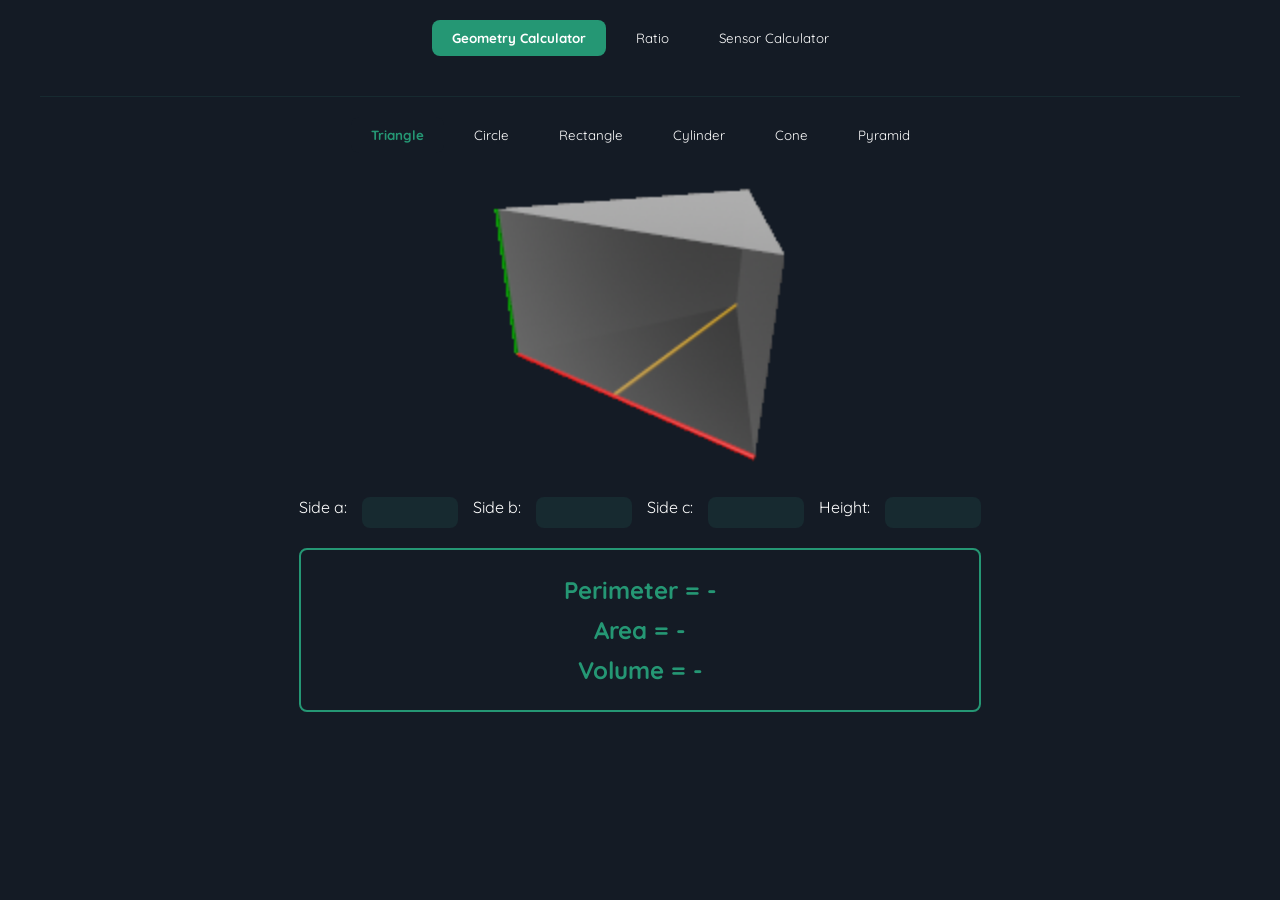
==== apps/Calculator/index.html @ b920a1d1 "update" ====
<!DOCTYPE html>
<html lang="en">
<head>
    <meta charset="UTF-8">
    <meta name="viewport" content="width=device-width, initial-scale=1.0">
    <title>Math Tools</title>
    <link rel="stylesheet" href="styles.css">
	<link href="https://fonts.googleapis.com/css2?family=Quicksand:wght@400;700&display=swap" rel="stylesheet">
</head>
<body>
    <div class="container">
        <div class="main-tabs">
            <button class="main-tab active" onclick="switchMainTab('geometry')">Geometry Calculator</button>
            <button class="main-tab" onclick="switchMainTab('ratio')">Ratio</button>
            <button class="main-tab" onclick="switchMainTab('sensor')">Sensor Calculator</button>
        </div>
        <div class="main-tab-content active" id="geometry">
            <div class="sub-tabs">
                <button class="sub-tab active" onclick="switchSubTab('triangle')">Triangle</button>
                <button class="sub-tab" onclick="switchSubTab('circle')">Circle</button>
                <button class="sub-tab" onclick="switchSubTab('rectangle')">Rectangle</button>
                <button class="sub-tab" onclick="switchSubTab('cylinder')">Cylinder</button>
                <button class="sub-tab" onclick="switchSubTab('cone')">Cone</button>
                <button class="sub-tab" onclick="switchSubTab('pyramid')">Pyramid</button>
            </div>
            <div class="sub-tab-content active" id="triangle">
                <div class="content-vertical">
                    <div class="image-section">
                        <img src="images/triangle.png" alt="Triangle" class="large-image">
                    </div>
                    <div class="calc-section">
                        <div class="input-group">
                            <label>Side a:</label>
                            <input type="number" id="tri-a" oninput="calculateTriangle()" min="0">
                            <label>Side b:</label>
                            <input type="number" id="tri-b" oninput="calculateTriangle()" min="0">
                            <label>Side c:</label>
                            <input type="number" id="tri-c" oninput="calculateTriangle()" min="0">
                            <label>Height:</label>
                            <input type="number" id="tri-h" oninput="calculateTriangle()" min="0">
                        </div>
                        <div class="results-box">
                            <p>Perimeter = <span id="tri-perimeter">-</span></p>
                            <p>Area = <span id="tri-area">-</span></p>
                            <p>Volume = <span id="tri-volume">-</span></p>
                        </div>
                    </div>
                </div>
            </div>
            <div class="sub-tab-content" id="circle">
                <div class="content-vertical">
                    <div class="image-section">
                        <img src="images/circle.png" alt="Circle" class="large-image">
                    </div>
                    <div class="calc-section">
                        <div class="input-group">
                            <label>Radius:</label>
                            <input type="number" id="circ-radius" oninput="calculateCircle()" min="0">
                        </div>
                        <div class="results-box">
                            <p>Circumference = <span id="circ-circumference">-</span></p>
                            <p>Area = <span id="circ-area">-</span></p>
                            <p>Sphere Volume = <span id="circ-volume">-</span></p>
                        </div>
                    </div>
                </div>
            </div>
            <div class="sub-tab-content" id="rectangle">
                <div class="content-vertical">
                    <div class="image-section">
                        <img src="images/rectangle.png" alt="Rectangle" class="large-image">
                    </div>
                    <div class="calc-section">
                        <div class="input-group">
                            <label>Length:</label>
                            <input type="number" id="rect-length" oninput="calculateRectangle()" min="0">
                            <label>Width:</label>
                            <input type="number" id="rect-width" oninput="calculateRectangle()" min="0">
                            <label>Height:</label>
                            <input type="number" id="rect-height" oninput="calculateRectangle()" min="0">
                        </div>
                        <div class="results-box">
                            <p>Perimeter = <span id="rect-perimeter">-</span></p>
                            <p>Area = <span id="rect-area">-</span></p>
                            <p>Volume = <span id="rect-volume">-</span></p>
                        </div>
                    </div>
                </div>
            </div>
            <div class="sub-tab-content" id="cylinder">
                <div class="content-vertical">
                    <div class="image-section">
                        <img src="images/cylinder.png" alt="Cylinder" class="large-image">
                    </div>
                    <div class="calc-section">
                        <div class="input-group">
                            <label>Radius:</label>
                            <input type="number" id="cyl-radius" oninput="calculateCylinder()" min="0">
                            <label>Circumference:</label>
                            <input type="number" id="cyl-circumference" oninput="calculateCylinder()" min="0">
                            <label>Height:</label>
                            <input type="number" id="cyl-height" oninput="calculateCylinder()" min="0">
                        </div>
                        <div class="results-box">
                            <p>Volume = <span id="cyl-volume">-</span></p>
                        </div>
                    </div>
                </div>
            </div>
            <div class="sub-tab-content" id="cone">
                <div class="content-vertical">
                    <div class="image-section">
                        <img src="images/cone.png" alt="Cone" class="large-image">
                    </div>
                    <div class="calc-section">
                        <div class="input-group">
                            <label>Radius:</label>
                            <input type="number" id="cone-radius" oninput="calculateCone()" min="0">
                            <label>Circumference:</label>
                            <input type="number" id="cone-circumference" oninput="calculateCone()" min="0">
                            <label>Height:</label>
                            <input type="number" id="cone-height" oninput="calculateCone()" min="0">
                        </div>
                        <div class="results-box">
                            <p>Volume = <span id="cone-volume">-</span></p>
                        </div>
                    </div>
                </div>
            </div>
            <div class="sub-tab-content" id="pyramid">
                <div class="content-vertical">
                    <div class="image-section">
                        <img src="images/pyramid.png" alt="Pyramid" class="large-image">
                    </div>
                    <div class="calc-section">
                        <div class="input-group">
                            <label>Base Length:</label>
                            <input type="number" id="pyr-length" oninput="calculatePyramid()" min="0">
                            <label>Base Width:</label>
                            <input type="number" id="pyr-width" oninput="calculatePyramid()" min="0">
                            <label>Height:</label>
                            <input type="number" id="pyr-height" oninput="calculatePyramid()" min="0">
                        </div>
                        <div class="results-box">
                            <p>Volume = <span id="pyr-volume">-</span></p>
                        </div>
                    </div>
                </div>
            </div>
        </div>
        <div class="main-tab-content" id="ratio">
            <div class="content-vertical">
                <div class="ratio-input-group">
                    <input type="number" id="ratio-a" oninput="updateRatio('a')" onchange="updateRatio('a')" min="0" class="ratio-input">
                    <input type="number" id="ratio-b" oninput="updateRatio('b')" onchange="updateRatio('b')" min="0" class="ratio-input">
                </div>
                <button class="keep-ratio-btn" id="keep-ratio-btn" onclick="keepRatio()">Keep Ratio</button>
                <div class="results-box">
                    <p>Ratio (A/B) = <span id="ratio-result">-</span></p>
                </div>
            </div>
        </div>
        <div class="main-tab-content" id="sensor">
            <div class="content-vertical">
                <div class="image-section">
                </div>
                <div class="calc-section">
                    <div class="input-group">
                        <label>Width Pixel:</label>
                        <input type="number" id="sensor-width-pixel" oninput="calculateSensor()" min="0">
                        <label>Height Pixel:</label>
                        <input type="number" id="sensor-height-pixel" oninput="calculateSensor()" min="0">
                        <label>Pixel Size (µm):</label>
                        <input type="number" id="sensor-pixel-size" oninput="calculateSensor()" min="0" value="4.4">
                    </div>
                    <div class="results-box">
                        <p>Sensor Length (mm): <span id="sensor-length">-</span></p>
                        <p>Sensor Height (mm): <span id="sensor-height">-</span></p>
                        <p>Sensor Diagonal (mm): <span id="sensor-diagonal">-</span></p>
                        <p>Sensor Ratio: <span id="sensor-ratio">-</span></p>
                    </div>
                </div>
            </div>
        </div>
    </div>
    <script src="script.js"></script>
</body>
</html>
---- apps/Calculator/styles.css ----
body {
    background-color: #141b25;
    color: #ffffff;
    font-family: 'Quicksand', sans-serif;
    margin: 0;
    padding: 20px;
    display: flex;
    justify-content: center;
}

.container {
    max-width: 1200px;
    width: 100%;
}

.main-tabs {
    display: flex;
    justify-content: center;
    margin-bottom: 40px; /* Tăng khoảng cách để dời giao diện xuống */
}

.main-tab {
    padding: 10px 20px;
    margin: 0 5px;
    background: none;
    border: none;
    cursor: pointer;
    color: #ffffff;
    font-family: 'Quicksand', sans-serif;
}

.main-tab.active {
    background-color: #259774;
    border-radius: 8px;
    font-weight: bold;
}

.main-tab-content {
    display: none;
    background-color: #141b25;
    padding: 20px;
    border-radius: none;
    border-top: 1px solid #172a30; /* Thêm đường line mỏng để ngăn cách */
}

.main-tab-content.active {
    display: block;
}

.sub-tabs {
    display: flex;
    justify-content: center;
    margin-bottom: 20px;
}

.sub-tab {
    padding: 10px 20px;
    margin: 0 5px;
    background: none;
    border: none;
    cursor: pointer;
    color: #ffffff;
    font-family: 'Quicksand', sans-serif;
}

.sub-tab.active {
    background-color: #141b25;
    color: #259774;
    border-radius: 8px;
    font-weight: bold;
}

.sub-tab-content {
    display: none;
}

.sub-tab-content.active {
    display: block;
}

.content-vertical {
    display: flex;
    flex-direction: column;
    align-items: center;
    gap: 20px;
}

.image-section {
    text-align: center;
}

.large-image {
    width: 300px;
    height: 300px;
}

.calc-section {
    text-align: center;
}

.input-group {
    display: flex;
    flex-wrap: wrap;
    gap: 15px;
    margin-bottom: 20px;
    justify-content: center;
}

.input-group label {
    display: block;
    margin-bottom: 5px;
}

.input-group input {
    width: 80px;
    padding: 8px;
    border-radius: 8px;
    background-color: #172a30;
    color: #ffffff;
    border: none;
    text-align: center;
    -webkit-appearance: none;
    appearance: none;
}

.input-group input::-webkit-inner-spin-button,
.input-group input::-webkit-outer-spin-button {
    -webkit-appearance: none;
    margin: 0;
}

.ratio-input-group {
    display: flex;
    flex-wrap: wrap;
    gap: 15px;
    margin-bottom: 20px;
    justify-content: center;
}

.ratio-input {
    width: 200px;
    height: 100px;
    padding: 8px;
    border-radius: 8px;
    background-color: #172a30;
    color: #ffffff;
    border: none;
    font-size: 2rem;
    font-weight: bold;
    text-align: center;
    -webkit-appearance: none;
    appearance: none;
}

.ratio-input::-webkit-inner-spin-button,
.ratio-input::-webkit-outer-spin-button {
    -webkit-appearance: none;
    margin: 0;
}

.keep-ratio-btn {
    padding: 10px 20px;
    background-color: #172a30;
    border: none;
    border-radius: 8px;
    color: #ffffff;
    cursor: pointer;
    font-weight: bold;
    margin-bottom: 20px;
    font-family: 'Quicksand', sans-serif;
}

.keep-ratio-btn.active {
    background-color: #259774;
}

.results-box {
    border: 2px solid #259774;
    border-radius: 8px;
    padding: 15px;
    text-align: center;
}

.results-box p {
    margin: 10px 0;
    color: #259774;
    font-size: 1.5rem;
    font-weight: bold;
}

h1 {
    font-size: 2rem;
    margin-bottom: 20px;
    text-align: center;
}
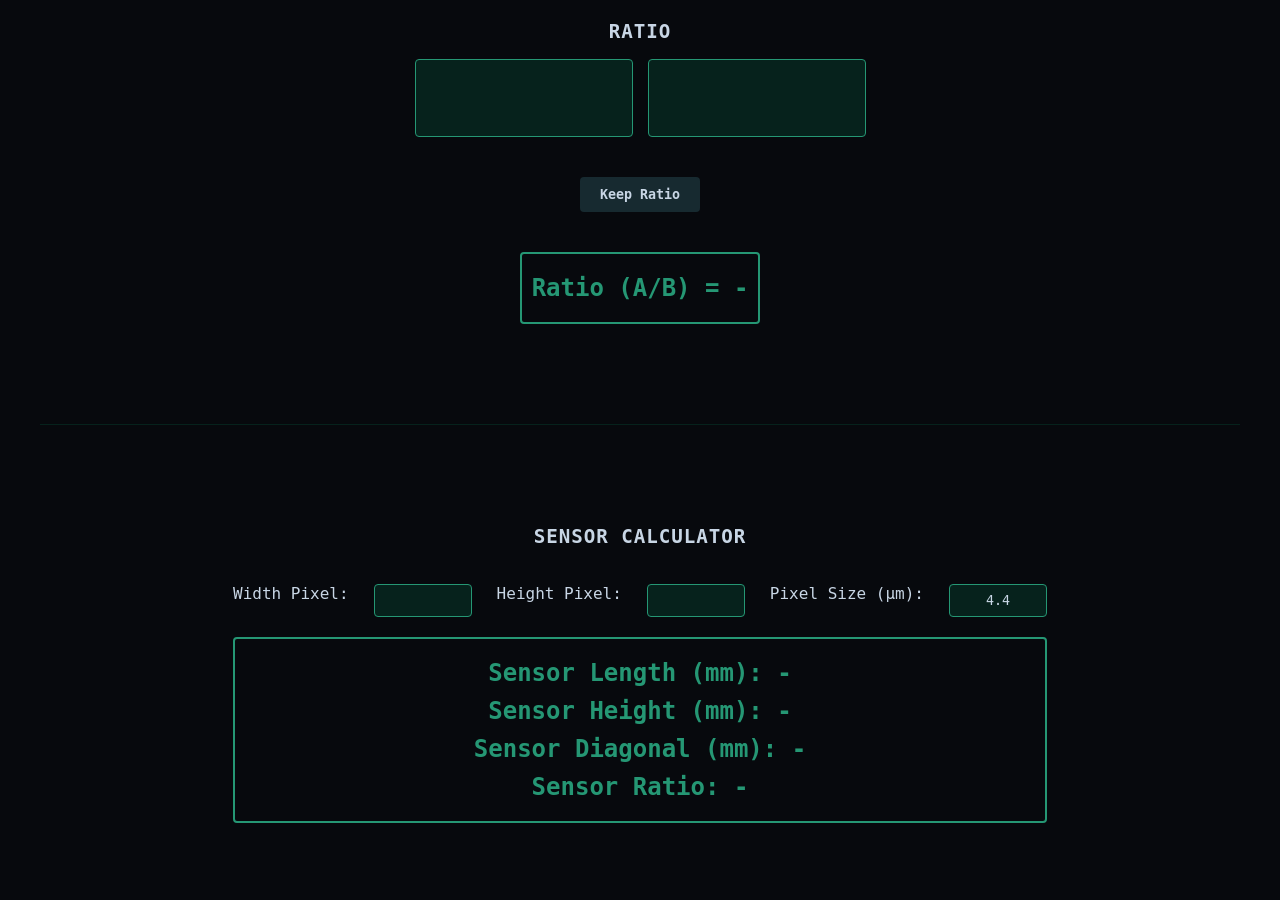
==== commit 48798dda: "3" ====
--- a/apps/Calculator/index.html
+++ b/apps/Calculator/index.html
@@ -5,150 +5,40 @@
     <meta name="viewport" content="width=device-width, initial-scale=1.0">
     <title>Math Tools</title>
     <link rel="stylesheet" href="styles.css">
-	<link href="https://fonts.googleapis.com/css2?family=Quicksand:wght@400;700&display=swap" rel="stylesheet">
+    <link href="https://fonts.googleapis.com/css2?family=Quicksand:wght@400;700&display=swap" rel="stylesheet">
+    <style>
+        /* Override tab-related styles to show both sections */
+        .main-tabs {
+            display: none;
+        }
+
+        .main-tab-content {
+            display: block !important;
+        }
+
+        .section-title {
+            text-align: center;
+            font-family: var(--font-num);
+            font-weight: 700;
+            font-size: 1.2rem;
+            margin-bottom: 16px;
+            letter-spacing: 0.05em;
+        }
+
+        /* Add a visual divider between sections */
+        #sensor {
+            margin-top: 100px;
+            padding-top: 100px;
+            border-top: 1px solid rgba(0,214,143,0.12);
+        }
+    </style>
 </head>
 <body>
     <div class="container">
-        <div class="main-tabs">
-            <button class="main-tab active" onclick="switchMainTab('geometry')">Geometry Calculator</button>
-            <button class="main-tab" onclick="switchMainTab('ratio')">Ratio</button>
-            <button class="main-tab" onclick="switchMainTab('sensor')">Sensor Calculator</button>
-        </div>
-        <div class="main-tab-content active" id="geometry">
-            <div class="sub-tabs">
-                <button class="sub-tab active" onclick="switchSubTab('triangle')">Triangle</button>
-                <button class="sub-tab" onclick="switchSubTab('circle')">Circle</button>
-                <button class="sub-tab" onclick="switchSubTab('rectangle')">Rectangle</button>
-                <button class="sub-tab" onclick="switchSubTab('cylinder')">Cylinder</button>
-                <button class="sub-tab" onclick="switchSubTab('cone')">Cone</button>
-                <button class="sub-tab" onclick="switchSubTab('pyramid')">Pyramid</button>
-            </div>
-            <div class="sub-tab-content active" id="triangle">
-                <div class="content-vertical">
-                    <div class="image-section">
-                        <img src="images/triangle.png" alt="Triangle" class="large-image">
-                    </div>
-                    <div class="calc-section">
-                        <div class="input-group">
-                            <label>Side a:</label>
-                            <input type="number" id="tri-a" oninput="calculateTriangle()" min="0">
-                            <label>Side b:</label>
-                            <input type="number" id="tri-b" oninput="calculateTriangle()" min="0">
-                            <label>Side c:</label>
-                            <input type="number" id="tri-c" oninput="calculateTriangle()" min="0">
-                            <label>Height:</label>
-                            <input type="number" id="tri-h" oninput="calculateTriangle()" min="0">
-                        </div>
-                        <div class="results-box">
-                            <p>Perimeter = <span id="tri-perimeter">-</span></p>
-                            <p>Area = <span id="tri-area">-</span></p>
-                            <p>Volume = <span id="tri-volume">-</span></p>
-                        </div>
-                    </div>
-                </div>
-            </div>
-            <div class="sub-tab-content" id="circle">
-                <div class="content-vertical">
-                    <div class="image-section">
-                        <img src="images/circle.png" alt="Circle" class="large-image">
-                    </div>
-                    <div class="calc-section">
-                        <div class="input-group">
-                            <label>Radius:</label>
-                            <input type="number" id="circ-radius" oninput="calculateCircle()" min="0">
-                        </div>
-                        <div class="results-box">
-                            <p>Circumference = <span id="circ-circumference">-</span></p>
-                            <p>Area = <span id="circ-area">-</span></p>
-                            <p>Sphere Volume = <span id="circ-volume">-</span></p>
-                        </div>
-                    </div>
-                </div>
-            </div>
-            <div class="sub-tab-content" id="rectangle">
-                <div class="content-vertical">
-                    <div class="image-section">
-                        <img src="images/rectangle.png" alt="Rectangle" class="large-image">
-                    </div>
-                    <div class="calc-section">
-                        <div class="input-group">
-                            <label>Length:</label>
-                            <input type="number" id="rect-length" oninput="calculateRectangle()" min="0">
-                            <label>Width:</label>
-                            <input type="number" id="rect-width" oninput="calculateRectangle()" min="0">
-                            <label>Height:</label>
-                            <input type="number" id="rect-height" oninput="calculateRectangle()" min="0">
-                        </div>
-                        <div class="results-box">
-                            <p>Perimeter = <span id="rect-perimeter">-</span></p>
-                            <p>Area = <span id="rect-area">-</span></p>
-                            <p>Volume = <span id="rect-volume">-</span></p>
-                        </div>
-                    </div>
-                </div>
-            </div>
-            <div class="sub-tab-content" id="cylinder">
-                <div class="content-vertical">
-                    <div class="image-section">
-                        <img src="images/cylinder.png" alt="Cylinder" class="large-image">
-                    </div>
-                    <div class="calc-section">
-                        <div class="input-group">
-                            <label>Radius:</label>
-                            <input type="number" id="cyl-radius" oninput="calculateCylinder()" min="0">
-                            <label>Circumference:</label>
-                            <input type="number" id="cyl-circumference" oninput="calculateCylinder()" min="0">
-                            <label>Height:</label>
-                            <input type="number" id="cyl-height" oninput="calculateCylinder()" min="0">
-                        </div>
-                        <div class="results-box">
-                            <p>Volume = <span id="cyl-volume">-</span></p>
-                        </div>
-                    </div>
-                </div>
-            </div>
-            <div class="sub-tab-content" id="cone">
-                <div class="content-vertical">
-                    <div class="image-section">
-                        <img src="images/cone.png" alt="Cone" class="large-image">
-                    </div>
-                    <div class="calc-section">
-                        <div class="input-group">
-                            <label>Radius:</label>
-                            <input type="number" id="cone-radius" oninput="calculateCone()" min="0">
-                            <label>Circumference:</label>
-                            <input type="number" id="cone-circumference" oninput="calculateCone()" min="0">
-                            <label>Height:</label>
-                            <input type="number" id="cone-height" oninput="calculateCone()" min="0">
-                        </div>
-                        <div class="results-box">
-                            <p>Volume = <span id="cone-volume">-</span></p>
-                        </div>
-                    </div>
-                </div>
-            </div>
-            <div class="sub-tab-content" id="pyramid">
-                <div class="content-vertical">
-                    <div class="image-section">
-                        <img src="images/pyramid.png" alt="Pyramid" class="large-image">
-                    </div>
-                    <div class="calc-section">
-                        <div class="input-group">
-                            <label>Base Length:</label>
-                            <input type="number" id="pyr-length" oninput="calculatePyramid()" min="0">
-                            <label>Base Width:</label>
-                            <input type="number" id="pyr-width" oninput="calculatePyramid()" min="0">
-                            <label>Height:</label>
-                            <input type="number" id="pyr-height" oninput="calculatePyramid()" min="0">
-                        </div>
-                        <div class="results-box">
-                            <p>Volume = <span id="pyr-volume">-</span></p>
-                        </div>
-                    </div>
-                </div>
-            </div>
-        </div>
+
+        <!-- Ratio Section -->
         <div class="main-tab-content" id="ratio">
+            <div class="section-title">RATIO</div>
             <div class="content-vertical">
                 <div class="ratio-input-group">
                     <input type="number" id="ratio-a" oninput="updateRatio('a')" onchange="updateRatio('a')" min="0" class="ratio-input">
@@ -160,7 +50,10 @@
                 </div>
             </div>
         </div>
+
+        <!-- Sensor Calculator Section -->
         <div class="main-tab-content" id="sensor">
+            <div class="section-title">SENSOR CALCULATOR</div>
             <div class="content-vertical">
                 <div class="image-section">
                 </div>
@@ -182,7 +75,8 @@
                 </div>
             </div>
         </div>
+
     </div>
     <script src="script.js"></script>
 </body>
-</html>+</html>
--- a/apps/Calculator/styles.css
+++ b/apps/Calculator/styles.css
@@ -1,11 +1,26 @@
+:root {
+    --bg:       #07090d;
+    --surface:  #0e1318;
+    --card:     #131920;
+    --border:   #1c2635;
+    --border-hi:#2a3a50;
+    --accent:   #00d68f;
+    --accent-d: #00a870;
+    --accent-glow: rgba(0,214,143,0.12);
+    --text:     #c8d6e5;
+    --muted:    #4e6070;
+    --font-num: 'JetBrains Mono', monospace;
+}
+
 body {
-    background-color: #141b25;
-    color: #ffffff;
-    font-family: 'Quicksand', sans-serif;
+    background-color: var(--bg);
+    color: var(--text);
+    font-family: var(--font-num);
     margin: 0;
     padding: 20px;
     display: flex;
     justify-content: center;
+    -webkit-font-smoothing: antialiased;
 }
 
 .container {
@@ -16,66 +31,8 @@
 .main-tabs {
     display: flex;
     justify-content: center;
-    margin-bottom: 40px; /* Tăng khoảng cách để dời giao diện xuống */
-}
-
-.main-tab {
-    padding: 10px 20px;
-    margin: 0 5px;
-    background: none;
-    border: none;
-    cursor: pointer;
-    color: #ffffff;
-    font-family: 'Quicksand', sans-serif;
-}
-
-.main-tab.active {
-    background-color: #259774;
-    border-radius: 8px;
-    font-weight: bold;
-}
-
-.main-tab-content {
-    display: none;
-    background-color: #141b25;
-    padding: 20px;
-    border-radius: none;
-    border-top: 1px solid #172a30; /* Thêm đường line mỏng để ngăn cách */
-}
-
-.main-tab-content.active {
-    display: block;
-}
-
-.sub-tabs {
-    display: flex;
-    justify-content: center;
-    margin-bottom: 20px;
-}
-
-.sub-tab {
-    padding: 10px 20px;
-    margin: 0 5px;
-    background: none;
-    border: none;
-    cursor: pointer;
-    color: #ffffff;
-    font-family: 'Quicksand', sans-serif;
-}
-
-.sub-tab.active {
-    background-color: #141b25;
-    color: #259774;
-    border-radius: 8px;
-    font-weight: bold;
-}
-
-.sub-tab-content {
-    display: none;
-}
-
-.sub-tab-content.active {
-    display: block;
+    gap: 12px;
+    margin-bottom: 20px; /* Tăng khoảng cách để dời giao diện xuống */
 }
 
 .content-vertical {
@@ -85,15 +42,6 @@
     gap: 20px;
 }
 
-.image-section {
-    text-align: center;
-}
-
-.large-image {
-    width: 300px;
-    height: 300px;
-}
-
 .calc-section {
     text-align: center;
 }
@@ -101,7 +49,7 @@
 .input-group {
     display: flex;
     flex-wrap: wrap;
-    gap: 15px;
+    gap: 25px;
     margin-bottom: 20px;
     justify-content: center;
 }
@@ -114,10 +62,11 @@
 .input-group input {
     width: 80px;
     padding: 8px;
-    border-radius: 8px;
-    background-color: #172a30;
-    color: #ffffff;
-    border: none;
+    border-radius: 4px;
+    background-color: var(--accent-glow);
+    color: var(--text);
+    border: 1px solid #259774;
+    font-family: var(--font-num);
     text-align: center;
     -webkit-appearance: none;
     appearance: none;
@@ -139,12 +88,12 @@
 
 .ratio-input {
     width: 200px;
-    height: 100px;
+    height: 60px;
     padding: 8px;
-    border-radius: 8px;
-    background-color: #172a30;
-    color: #ffffff;
-    border: none;
+    border-radius: 4px;
+    background-color: var(--accent-glow);
+    color: var(--text);
+    border: 1px solid #259774;
     font-size: 2rem;
     font-weight: bold;
     text-align: center;
@@ -162,22 +111,23 @@
     padding: 10px 20px;
     background-color: #172a30;
     border: none;
-    border-radius: 8px;
-    color: #ffffff;
+    border-radius: 4px;
+    color: var(--text);
     cursor: pointer;
     font-weight: bold;
     margin-bottom: 20px;
-    font-family: 'Quicksand', sans-serif;
+    font-family: var(--font-num);
 }
 
 .keep-ratio-btn.active {
-    background-color: #259774;
+    background-color: var(--accent);
+    color: var(--muted);
 }
 
 .results-box {
     border: 2px solid #259774;
-    border-radius: 8px;
-    padding: 15px;
+    border-radius: 4px;
+    padding: 10px;
     text-align: center;
 }
 
@@ -188,8 +138,3 @@
     font-weight: bold;
 }
 
-h1 {
-    font-size: 2rem;
-    margin-bottom: 20px;
-    text-align: center;
-}
